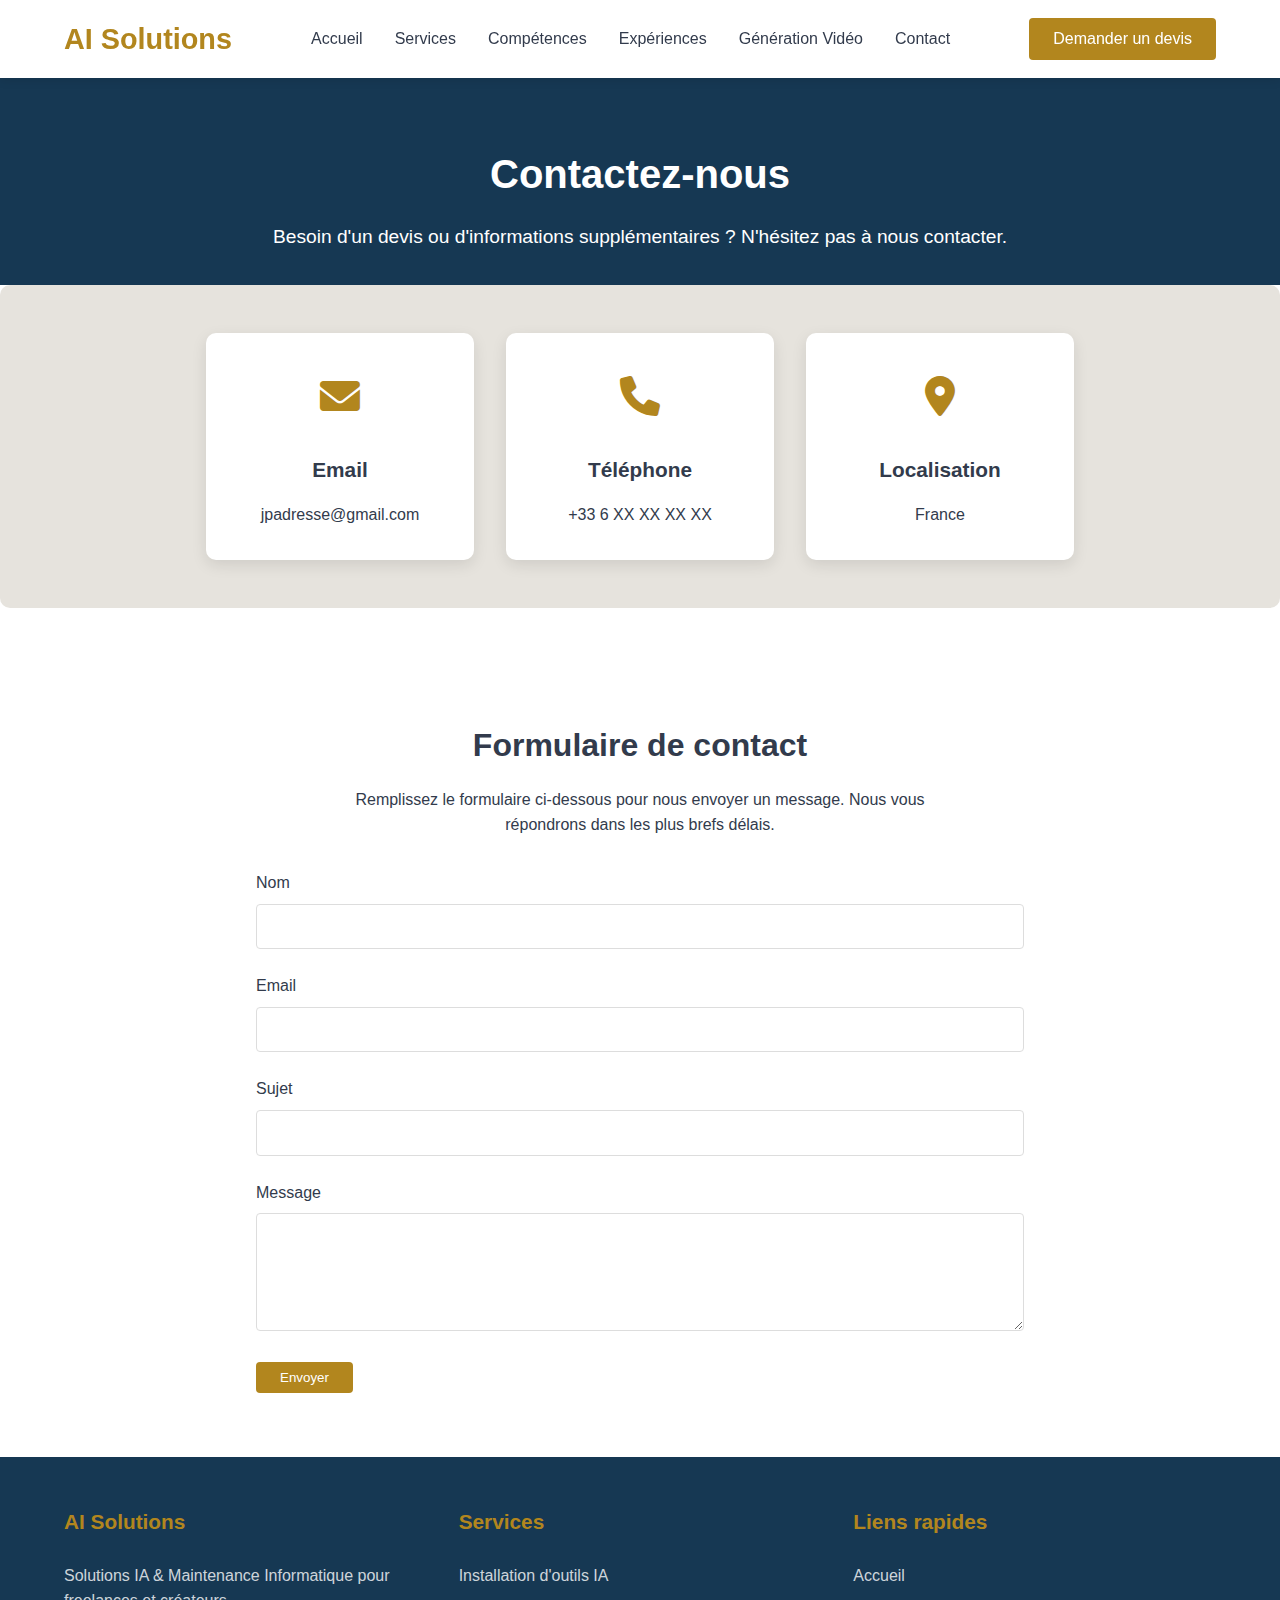
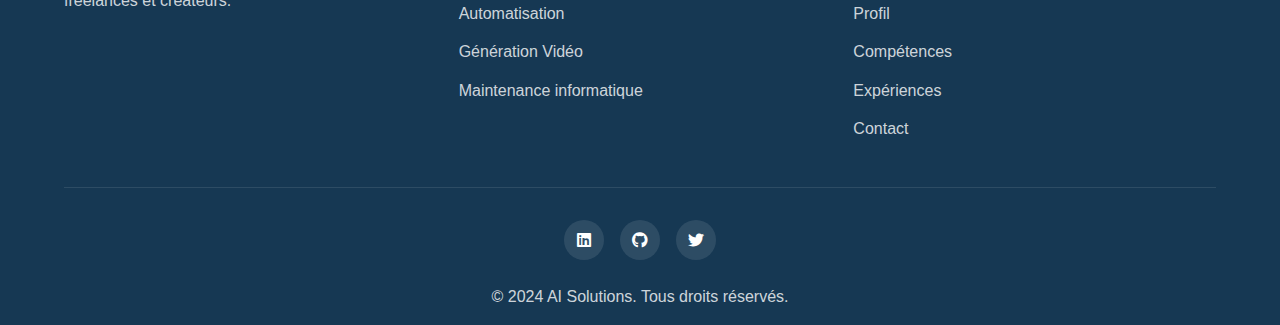
==== contact.html @ d8c401a0 "Add files via upload" ====
<!DOCTYPE html>
<html lang="fr">
<head>
    <meta charset="UTF-8">
    <meta name="viewport" content="width=device-width, initial-scale=1.0">
    <title>Contact - AI Solutions</title>
    <link rel="stylesheet" href="style.css">
    <link rel="stylesheet" href="https://cdnjs.cloudflare.com/ajax/libs/font-awesome/6.0.0/css/all.min.css">
    <style>
        .page-header {
            background-color: var(--dark-bg);
            color: var(--white);
            padding: 4rem 0 2rem;
            text-align: center;
        }
        
        .page-header h1 {
            font-size: 2.5rem;
            margin-bottom: 1rem;
        }
        
        .page-header p {
            font-size: 1.2rem;
            max-width: 800px;
            margin: 0 auto;
        }
        
        .contact-section {
            padding: 4rem 0;
        }
        
        .contact-container {
            max-width: 1000px;
            margin: 0 auto;
        }
        
        .contact-details {
            background-color: var(--light-bg);
            padding: 3rem 0;
            margin-bottom: 3rem;
            border-radius: 10px;
        }
        
        .contact-details-grid {
            display: grid;
            grid-template-columns: repeat(auto-fit, minmax(250px, 1fr));
            gap: 2rem;
            max-width: 900px;
            margin: 0 auto;
            padding: 0 1rem;
        }
        
        .contact-detail-card {
            background-color: var(--white);
            padding: 2rem;
            border-radius: 10px;
            box-shadow: 0 5px 15px rgba(0,0,0,0.1);
            text-align: center;
            transition: transform 0.3s ease;
        }
        
        .contact-detail-card:hover {
            transform: translateY(-5px);
        }
        
        .contact-detail-icon {
            font-size: 2.5rem;
            color: var(--primary-color);
            margin-bottom: 1.5rem;
        }
        
        .contact-detail-card h3 {
            margin-bottom: 1rem;
            font-size: 1.3rem;
        }
        
        .contact-detail-card p {
            color: var(--text-color);
        }
        
        .contact-form-container {
            max-width: 800px;
            margin: 0 auto;
            padding: 0 1rem;
        }
        
        .contact-intro {
            text-align: center;
            margin-bottom: 2rem;
        }
        
        .contact-intro h2 {
            margin-bottom: 1rem;
            font-size: 2rem;
        }
        
        .contact-intro p {
            max-width: 600px;
            margin: 0 auto 1.5rem;
            color: var(--text-color);
        }
        
        @media (max-width: 768px) {
            .contact-detail-card {
                padding: 1.5rem;
            }
        }
    </style>
</head>
<body>
    <header>
        <div class="logo-container">
            <a href="index.html" style="text-decoration: none; color: inherit;">
                <h1>AI Solutions</h1>
            </a>
        </div>
        <nav class="main-nav">
            <button class="mobile-menu-toggle">
                <span></span>
                <span></span>
                <span></span>
            </button>
            <ul class="nav-list">
                <li class="nav-item"><a href="index.html#accueil">Accueil</a></li>
                <li class="nav-item"><a href="index.html#services">Services</a></li>
                <li class="nav-item"><a href="index.html#competences">Compétences</a></li>
                <li class="nav-item"><a href="experiences.html">Expériences</a></li>
                <li class="nav-item"><a href="generation-video.html">Génération Vidéo</a></li>
                <li class="nav-item"><a href="contact.html">Contact</a></li>
            </ul>
        </nav>
        <div class="header-actions">
            <a href="contact.html" class="btn btn-primary">Demander un devis</a>
        </div>
    </header>

    <section class="page-header">
        <div class="container">
            <h1>Contactez-nous</h1>
            <p>Besoin d'un devis ou d'informations supplémentaires ? N'hésitez pas à nous contacter.</p>
        </div>
    </section>

    <section class="contact-details">
        <div class="container">
            <div class="contact-details-grid">
                <div class="contact-detail-card">
                    <div class="contact-detail-icon">
                        <i class="fas fa-envelope"></i>
                    </div>
                    <h3>Email</h3>
                    <p>jpadresse@gmail.com</p>
                </div>
                <div class="contact-detail-card">
                    <div class="contact-detail-icon">
                        <i class="fas fa-phone"></i>
                    </div>
                    <h3>Téléphone</h3>
                    <p>+33 6 XX XX XX XX</p>
                </div>
                <div class="contact-detail-card">
                    <div class="contact-detail-icon">
                        <i class="fas fa-map-marker-alt"></i>
                    </div>
                    <h3>Localisation</h3>
                    <p>France</p>
                </div>
            </div>
        </div>
    </section>

    <section class="contact-section">
        <div class="container contact-container">
            <div class="contact-form-container">
                <div class="contact-intro">
                    <h2>Formulaire de contact</h2>
                    <p>Remplissez le formulaire ci-dessous pour nous envoyer un message. Nous vous répondrons dans les plus brefs délais.</p>
                </div>
                <form class="contact-form" action="https://formsubmit.co/jpadresse@gmail.com" method="POST">
                    <input type="hidden" name="_subject" value="Nouveau devis depuis AI Solutions">
                    <input type="hidden" name="_next" value="merci.html">
                    <input type="hidden" name="_captcha" value="false">
                    <input type="hidden" name="_autoresponse" value="Merci pour votre demande de devis chez AI Solutions. Votre message a bien été reçu et je vous recontacterai dans les plus brefs délais. Cordialement, L'équipe AI Solutions">
                    <input type="hidden" name="_template" value="table">
                    <div class="form-group">
                        <label for="name">Nom</label>
                        <input type="text" id="name" name="name" required>
                    </div>
                    <div class="form-group">
                        <label for="email">Email</label>
                        <input type="email" id="email" name="email" required>
                    </div>
                    <div class="form-group">
                        <label for="subject">Sujet</label>
                        <input type="text" id="subject" name="subject" required>
                    </div>
                    <div class="form-group">
                        <label for="message">Message</label>
                        <textarea id="message" name="message" rows="5" required></textarea>
                    </div>
                    <button type="submit" class="btn btn-primary">Envoyer</button>
                </form>
            </div>
        </div>
    </section>

    <footer>
        <div class="footer-main">
            <div class="footer-column">
                <h3>AI Solutions</h3>
                <p>Solutions IA & Maintenance Informatique pour freelances et créateurs.</p>
            </div>
            <div class="footer-column">
                <h3>Services</h3>
                <ul>
                    <li><a href="outils-ia.html">Installation d'outils IA</a></li>
                    <li><a href="agents-ia.html">Automatisation</a></li>
                    <li><a href="generation-video.html">Génération Vidéo</a></li>
                    <li><a href="index.html#services">Maintenance informatique</a></li>
                </ul>
            </div>
            <div class="footer-column">
                <h3>Liens rapides</h3>
                <ul>
                    <li><a href="index.html#accueil">Accueil</a></li>
                    <li><a href="index.html#profil">Profil</a></li>
                    <li><a href="index.html#competences">Compétences</a></li>
                    <li><a href="experiences.html">Expériences</a></li>
                    <li><a href="contact.html">Contact</a></li>
                </ul>
            </div>
        </div>
        <div class="footer-bottom">
            <div class="social-links">
                <a href="#" class="social-icon"><i class="fab fa-linkedin"></i></a>
                <a href="#" class="social-icon"><i class="fab fa-github"></i></a>
                <a href="#" class="social-icon"><i class="fab fa-twitter"></i></a>
            </div>
            <div class="copyright">
                <p>&copy; 2024 AI Solutions. Tous droits réservés.</p>
            </div>
        </div>
    </footer>

    <script src="scripts.js"></script>
</body>
</html>
---- style.css ----
:root {
    --primary-color: #b2861e;
    --secondary-color: #163853;
    --text-color: #323b4c;
    --light-bg: #e6e3dd;
    --dark-bg: #163853;
    --white: #fff;
    --gray: #f5f5f5;
    --border-radius: 4px;
    --transition: all 0.3s ease;
    --shadow: 0 5px 15px rgba(0, 0, 0, 0.1);
    --border-color: #ddd;
}

* {
    margin: 0;
    padding: 0;
    box-sizing: border-box;
}

body {
    font-family: 'Segoe UI', Tahoma, Geneva, Verdana, sans-serif;
    line-height: 1.6;
    color: var(--text-color);
}

.container {
    max-width: 1200px;
    margin: 0 auto;
    padding: 0 20px;
}

/* En-tête et navigation */
header {
    display: flex;
    justify-content: space-between;
    align-items: center;
    padding: 1rem 5%;
    background-color: var(--white);
    box-shadow: 0 2px 10px rgba(0, 0, 0, 0.1);
    position: sticky;
    top: 0;
    z-index: 100;
}

.logo-container h1 {
    color: var(--primary-color);
    font-size: 1.8rem;
    font-weight: 700;
}

.main-nav {
    flex-grow: 1;
    margin: 0 2rem;
}

.nav-list {
    display: flex;
    list-style: none;
    gap: 2rem;
    justify-content: center;
}

.nav-item {
    position: relative;
}

.nav-item a {
    text-decoration: none;
    color: var(--text-color);
    font-weight: 500;
    padding: 0.5rem 0;
    transition: var(--transition);
}

.nav-item a:hover {
    color: var(--primary-color);
}

.header-actions {
    display: flex;
    align-items: center;
    gap: 1rem;
}

.btn {
    padding: 0.5rem 1.5rem;
    border-radius: var(--border-radius);
    font-weight: 500;
    text-decoration: none;
    transition: var(--transition);
    cursor: pointer;
    display: inline-block;
}

.btn-primary {
    background-color: var(--primary-color);
    color: var(--white);
    border: none;
}

.btn-primary:hover {
    background-color: #5a9000;
}

.btn-secondary {
    background-color: transparent;
    color: var(--primary-color);
    border: 1px solid var(--primary-color);
    margin-top: 1rem;
    font-weight: 600;
}

.btn-secondary:hover {
    background-color: var(--primary-color);
    color: var(--white);
}

.mobile-menu-toggle {
    display: none;
    background: none;
    border: none;
    cursor: pointer;
    width: 30px;
    height: 20px;
    position: relative;
}

.mobile-menu-toggle span {
    display: block;
    width: 100%;
    height: 2px;
    background-color: var(--text-color);
    position: absolute;
    left: 0;
    transition: var(--transition);
}

.mobile-menu-toggle span:nth-child(1) {
    top: 0;
}

.mobile-menu-toggle span:nth-child(2) {
    top: 50%;
    transform: translateY(-50%);
}

.mobile-menu-toggle span:nth-child(3) {
    bottom: 0;
}

/* Bannière principale */
.hero-banner {
    display: flex;
    align-items: center;
    min-height: 600px;
    background: linear-gradient(135deg, #222 0%, #444 100%);
    color: var(--white);
    padding: 2rem 5%;
}

.hero-content {
    flex: 1;
    max-width: 600px;
}

.hero-content h1 {
    font-size: 3rem;
    line-height: 1.2;
    margin-bottom: 1.5rem;
}

.hero-content p {
    font-size: 1.2rem;
    margin-bottom: 2rem;
}

.hero-buttons {
    display: flex;
    gap: 1rem;
    flex-wrap: wrap;
}

.hero-image {
    flex: 1;
    display: flex;
    justify-content: center;
    align-items: center;
}

.hero-image img {
    max-width: 100%;
    border-radius: 10px;
    box-shadow: 0 10px 30px rgba(0, 0, 0, 0.3);
}

/* Sections générales */
section {
    padding: 5rem 0;
}

.section-title {
    font-size: 2.5rem;
    text-align: center;
    margin-bottom: 3rem;
    position: relative;
}

.section-title::after {
    content: '';
    position: absolute;
    bottom: -15px;
    left: 50%;
    transform: translateX(-50%);
    width: 80px;
    height: 4px;
    background-color: var(--primary-color);
    border-radius: 2px;
}

/* Section Profil */
.profile-section {
    background-color: var(--light-bg);
}

.profile-content {
    display: flex;
    align-items: center;
    gap: 3rem;
}

.profile-image {
    flex: 1;
    text-align: center;
}

.profile-image img {
    max-width: 300px;
    border-radius: 50%;
    box-shadow: var(--shadow);
}

.profile-text {
    flex: 2;
}

.profile-text p {
    margin-bottom: 2rem;
    font-size: 1.1rem;
}

.profile-details {
    display: flex;
    flex-wrap: wrap;
    gap: 2rem;
}

.profile-detail {
    display: flex;
    align-items: flex-start;
    gap: 1rem;
    flex: 1;
    min-width: 250px;
}

.profile-detail i {
    font-size: 1.5rem;
    color: var(--primary-color);
}

.profile-detail h4 {
    margin-bottom: 0.5rem;
    font-size: 1.1rem;
}

/* Section Services */
.services-grid {
    display: grid;
    grid-template-columns: repeat(auto-fit, minmax(300px, 1fr));
    gap: 2rem;
}

.service-card {
    background-color: var(--white);
    border-radius: var(--border-radius);
    padding: 2rem;
    box-shadow: var(--shadow);
    transition: var(--transition);
    text-align: center;
}

.service-card:hover {
    transform: translateY(-10px);
    box-shadow: 0 15px 30px rgba(0, 0, 0, 0.15);
}

.service-icon {
    font-size: 3rem;
    color: var(--primary-color);
    margin-bottom: 1.5rem;
}

.service-card h3 {
    margin-bottom: 1rem;
    font-size: 1.3rem;
}

.service-card p {
    color: var(--text-color);
    opacity: 0.9;
}

/* Section Compétences */
.skills-section {
    background-color: var(--light-bg);
}

.skills-list {
    display: flex;
    flex-direction: column;
    gap: 2rem;
}

.skill-item {
    display: flex;
    align-items: center;
    gap: 2rem;
    background-color: var(--white);
    padding: 1.5rem;
    border-radius: var(--border-radius);
    box-shadow: var(--shadow);
}

.skill-icon {
    font-size: 2.5rem;
    color: var(--primary-color);
    min-width: 60px;
    text-align: center;
}

.skill-info {
    flex: 1;
}

.skill-info h3 {
    margin-bottom: 0.5rem;
    font-size: 1.2rem;
}

.skill-info p {
    color: var(--text-color);
    opacity: 0.9;
    margin-bottom: 1rem;
}

.skill-bar {
    height: 10px;
    background-color: #e0e0e0;
    border-radius: 5px;
    overflow: hidden;
}

.skill-progress {
    height: 100%;
    background-color: var(--primary-color);
    border-radius: 5px;
}

/* Section Expériences */
.timeline {
    position: relative;
    max-width: 800px;
    margin: 0 auto;
}

.timeline::before {
    content: '';
    position: absolute;
    width: 2px;
    background-color: #e0e0e0;
    top: 0;
    bottom: 0;
    left: 50px;
    margin-left: -1px;
}

.timeline-item {
    padding: 10px 40px;
    position: relative;
    margin-bottom: 2rem;
}

.timeline-icon {
    position: absolute;
    width: 40px;
    height: 40px;
    left: 50px;
    background-color: var(--primary-color);
    border-radius: 50%;
    top: 16px;
    z-index: 1;
    transform: translateX(-50%);
    display: flex;
    align-items: center;
    justify-content: center;
    color: var(--white);
}

.timeline-content {
    padding: 1.5rem;
    background-color: var(--white);
    border-radius: var(--border-radius);
    box-shadow: var(--shadow);
}

.timeline-content h3 {
    margin-bottom: 1rem;
    font-size: 1.3rem;
}

.timeline-content p {
    margin-bottom: 0.5rem;
}

/* Section Objectif */
.objective-section {
    background-color: var(--dark-bg);
    color: var(--white);
}

.objective-text {
    max-width: 800px;
    margin: 0 auto;
    text-align: center;
    font-size: 1.2rem;
}

.objective-text p {
    margin-bottom: 1.5rem;
}

.objective-cta {
    margin-top: 2rem;
    text-align: center;
}

.highlight {
    color: var(--primary-color);
    font-weight: 600;
    font-size: 1.3rem;
}

/* Section Contact */
.contact-content {
    display: flex;
    gap: 3rem;
    flex-wrap: wrap;
}

.contact-info {
    flex: 1;
    min-width: 300px;
}

.contact-item {
    display: flex;
    align-items: center;
    gap: 1rem;
    margin-bottom: 1.5rem;
}

.contact-item i {
    font-size: 1.5rem;
    color: var(--primary-color);
    width: 40px;
    height: 40px;
    background-color: rgba(118, 185, 0, 0.1);
    border-radius: 50%;
    display: flex;
    align-items: center;
    justify-content: center;
}

.contact-form {
    flex: 2;
    min-width: 300px;
}

.form-group {
    margin-bottom: 1.5rem;
}

.form-group label {
    display: block;
    margin-bottom: 0.5rem;
    font-weight: 500;
}

.form-group input,
.form-group textarea {
    width: 100%;
    padding: 0.8rem;
    border: 1px solid #ddd;
    border-radius: var(--border-radius);
    font-family: inherit;
    font-size: 1rem;
}

.form-group textarea {
    resize: vertical;
}

/* Footer */
footer {
    background-color: var(--dark-bg);
    color: var(--white);
    padding: 3rem 5% 1rem;
}

.footer-main {
    display: flex;
    flex-wrap: wrap;
    gap: 2rem;
    margin-bottom: 2rem;
}

.footer-column {
    flex: 1;
    min-width: 250px;
}

.footer-column h3 {
    color: var(--primary-color);
    margin-bottom: 1.5rem;
    font-size: 1.3rem;
}

.footer-column p {
    margin-bottom: 1rem;
    color: rgba(255, 255, 255, 0.8);
}

.footer-column ul {
    list-style: none;
}

.footer-column ul li {
    margin-bottom: 0.8rem;
}

.footer-column ul li a {
    color: rgba(255, 255, 255, 0.8);
    text-decoration: none;
    transition: var(--transition);
}

.footer-column ul li a:hover {
    color: var(--primary-color);
}

.footer-bottom {
    display: flex;
    flex-direction: column;
    align-items: center;
    padding-top: 2rem;
    border-top: 1px solid rgba(255, 255, 255, 0.1);
}

.social-links {
    display: flex;
    gap: 1rem;
    margin-bottom: 1.5rem;
}

.social-icon {
    width: 40px;
    height: 40px;
    background-color: rgba(255, 255, 255, 0.1);
    border-radius: 50%;
    display: flex;
    align-items: center;
    justify-content: center;
    color: var(--white);
    text-decoration: none;
    transition: var(--transition);
}

.social-icon:hover {
    background-color: var(--primary-color);
}

.copyright {
    color: rgba(255, 255, 255, 0.8);
    text-align: center;
}

/* Media Queries */
@media (max-width: 1024px) {
    .hero-content h1 {
        font-size: 2.5rem;
    }
    
    .section-title {
        font-size: 2rem;
    }
}

@media (max-width: 768px) {
    .mobile-menu-toggle {
        display: block;
    }
    
    .nav-list {
        position: absolute;
        top: 100%;
        left: 0;
        right: 0;
        background-color: var(--white);
        flex-direction: column;
        padding: 1rem;
        box-shadow: 0 5px 10px rgba(0, 0, 0, 0.1);
        opacity: 0;
        visibility: hidden;
        transform: translateY(-10px);
        transition: var(--transition);
    }
    
    .nav-list.active {
        opacity: 1;
        visibility: visible;
        transform: translateY(0);
    }
    
    .hero-banner {
        flex-direction: column;
        text-align: center;
    }
    
    .hero-content {
        margin-bottom: 2rem;
    }
    
    .profile-content {
        flex-direction: column;
    }
    
    .timeline::before {
        left: 30px;
    }
    
    .timeline-icon {
        left: 30px;
    }
    
    .contact-content {
        flex-direction: column;
    }
}
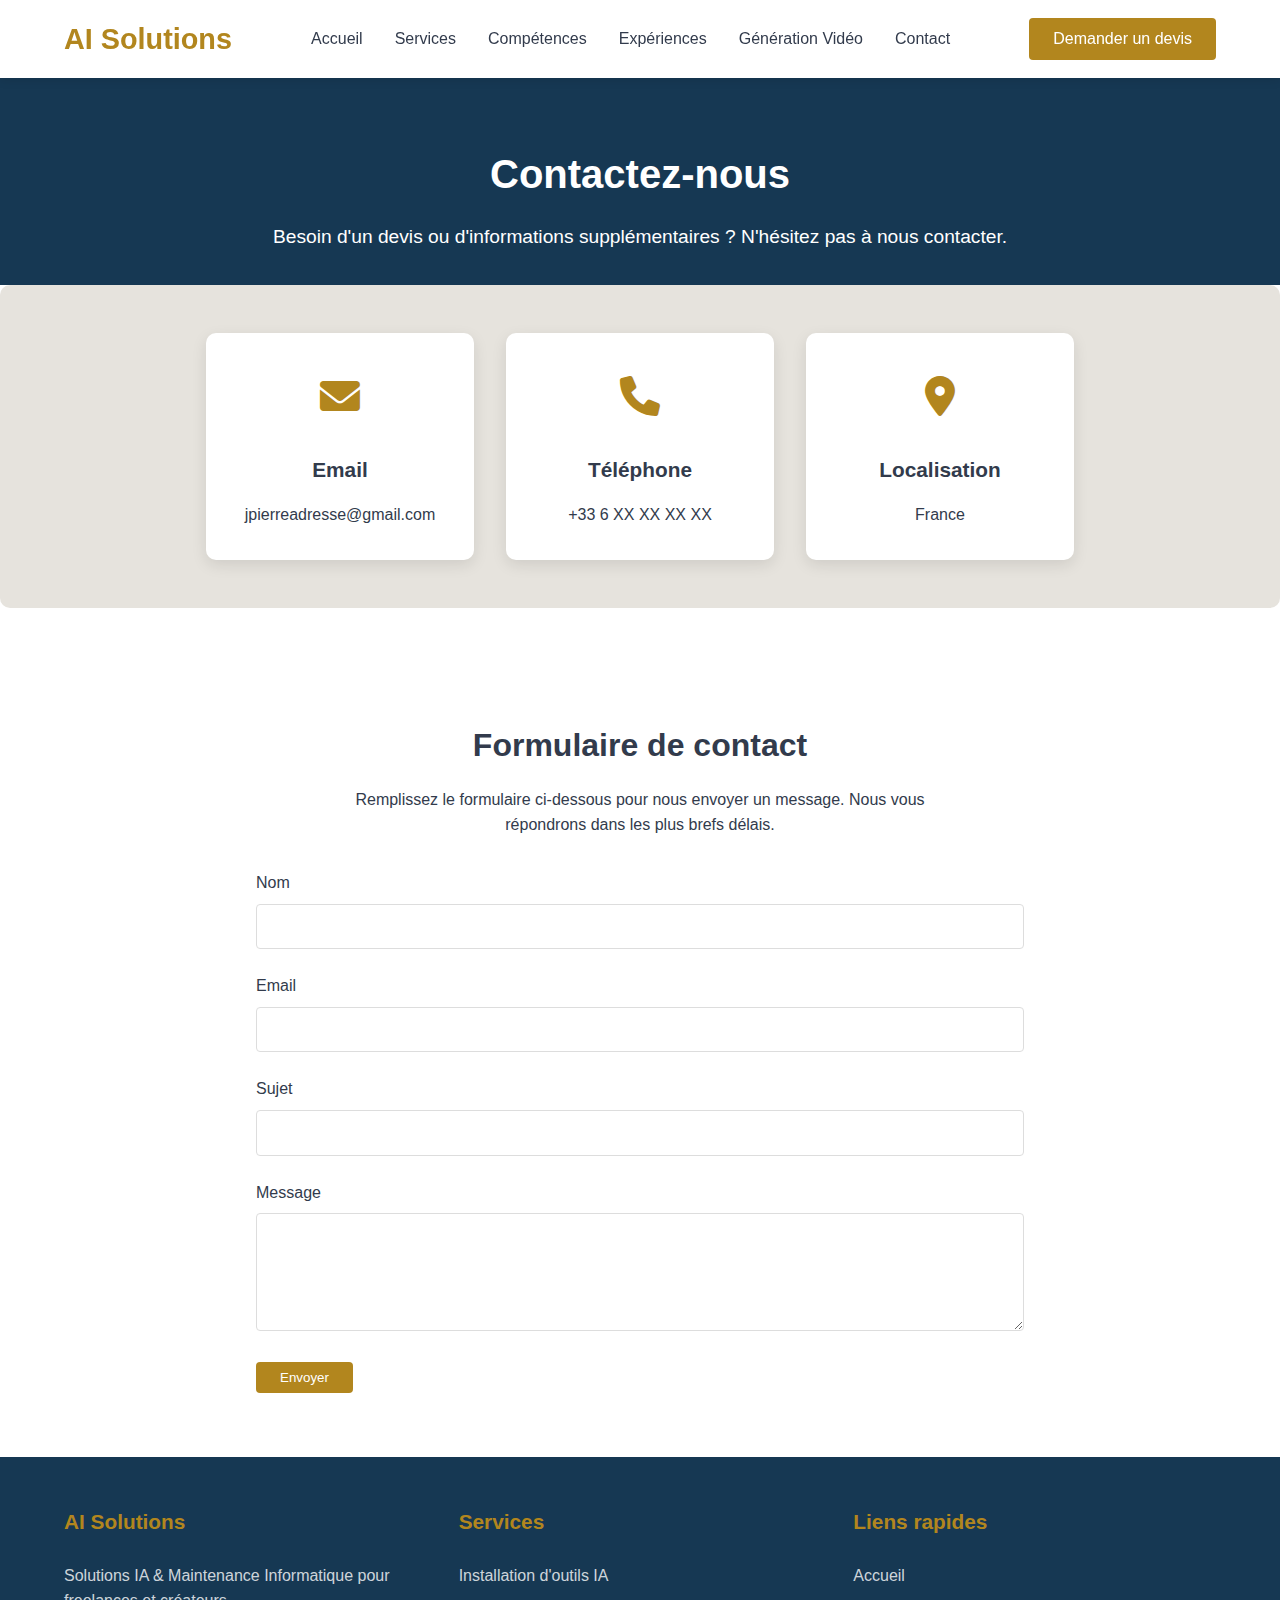
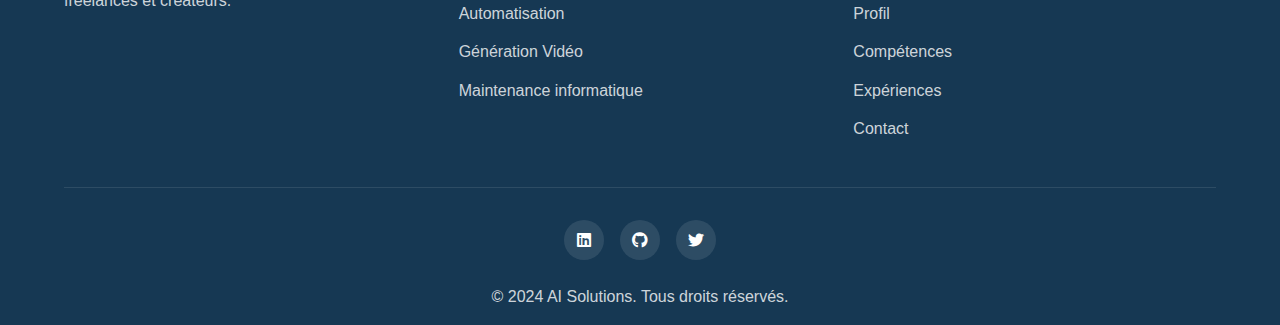
==== commit 67d935e0: "contact.html" ====
--- a/contact.html
+++ b/contact.html
@@ -149,7 +149,7 @@
                         <i class="fas fa-envelope"></i>
                     </div>
                     <h3>Email</h3>
-                    <p>jpadresse@gmail.com</p>
+                    <p>jpierreadresse@gmail.com</p>
                 </div>
                 <div class="contact-detail-card">
                     <div class="contact-detail-icon">
@@ -244,4 +244,4 @@
 
     <script src="scripts.js"></script>
 </body>
-</html> +</html> 
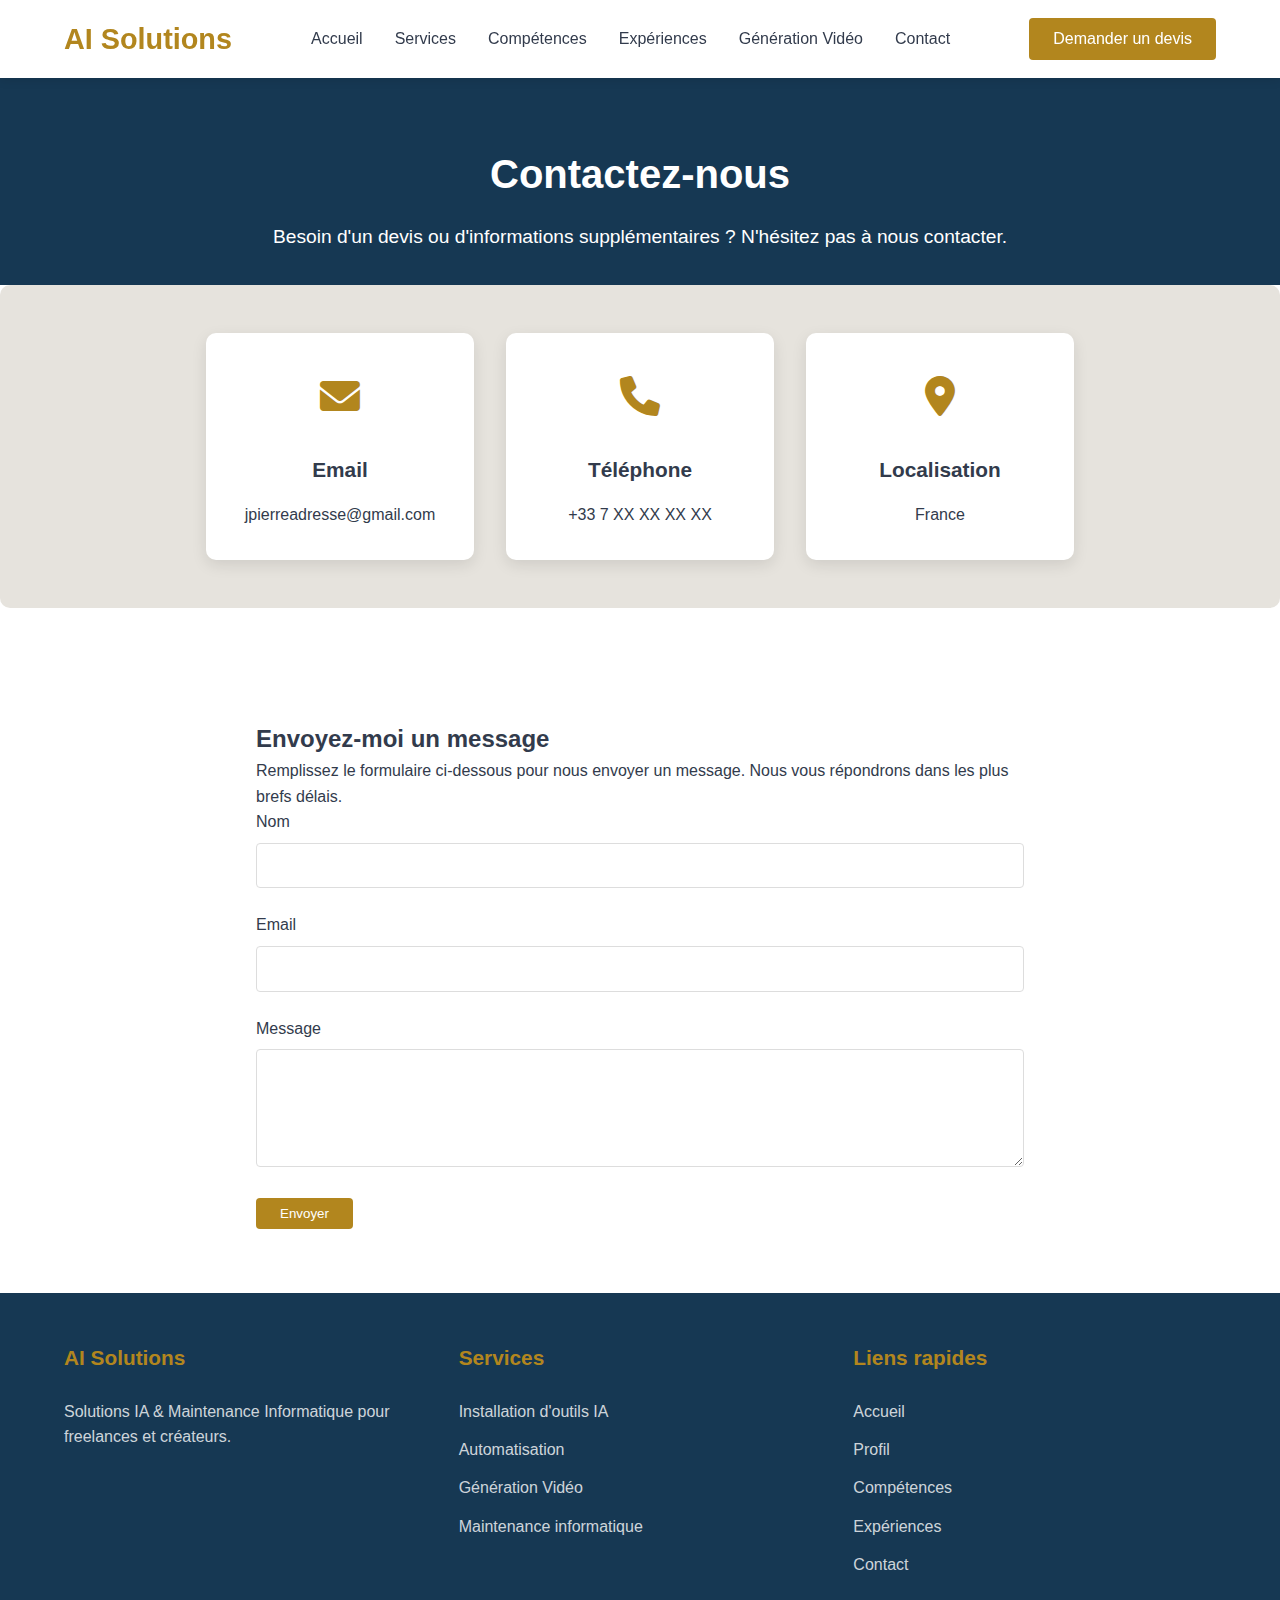
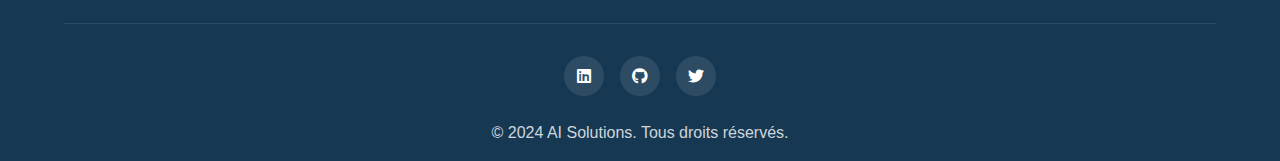
==== commit 6a7c2f75: "Update contact.html" ====
--- a/contact.html
+++ b/contact.html
@@ -156,7 +156,7 @@
                         <i class="fas fa-phone"></i>
                     </div>
                     <h3>Téléphone</h3>
-                    <p>+33 6 XX XX XX XX</p>
+                    <p>+33 7 XX XX XX XX</p>
                 </div>
                 <div class="contact-detail-card">
                     <div class="contact-detail-icon">
@@ -172,16 +172,13 @@
     <section class="contact-section">
         <div class="container contact-container">
             <div class="contact-form-container">
-                <div class="contact-intro">
-                    <h2>Formulaire de contact</h2>
+                <div class="contact-form-header">
+                    <h2>Envoyez-moi un message</h2>
                     <p>Remplissez le formulaire ci-dessous pour nous envoyer un message. Nous vous répondrons dans les plus brefs délais.</p>
                 </div>
-                <form class="contact-form" action="https://formsubmit.co/jpadresse@gmail.com" method="POST">
-                    <input type="hidden" name="_subject" value="Nouveau devis depuis AI Solutions">
-                    <input type="hidden" name="_next" value="merci.html">
+                <form class="contact-form" action="https://formsubmit.co/jpierreadresse@gmail.com" method="POST">
+                    <input type="hidden" name="_subject" value="Nouveau message de contact AI Solutions">
                     <input type="hidden" name="_captcha" value="false">
-                    <input type="hidden" name="_autoresponse" value="Merci pour votre demande de devis chez AI Solutions. Votre message a bien été reçu et je vous recontacterai dans les plus brefs délais. Cordialement, L'équipe AI Solutions">
-                    <input type="hidden" name="_template" value="table">
                     <div class="form-group">
                         <label for="name">Nom</label>
                         <input type="text" id="name" name="name" required>
@@ -189,10 +186,6 @@
                     <div class="form-group">
                         <label for="email">Email</label>
                         <input type="email" id="email" name="email" required>
-                    </div>
-                    <div class="form-group">
-                        <label for="subject">Sujet</label>
-                        <input type="text" id="subject" name="subject" required>
                     </div>
                     <div class="form-group">
                         <label for="message">Message</label>
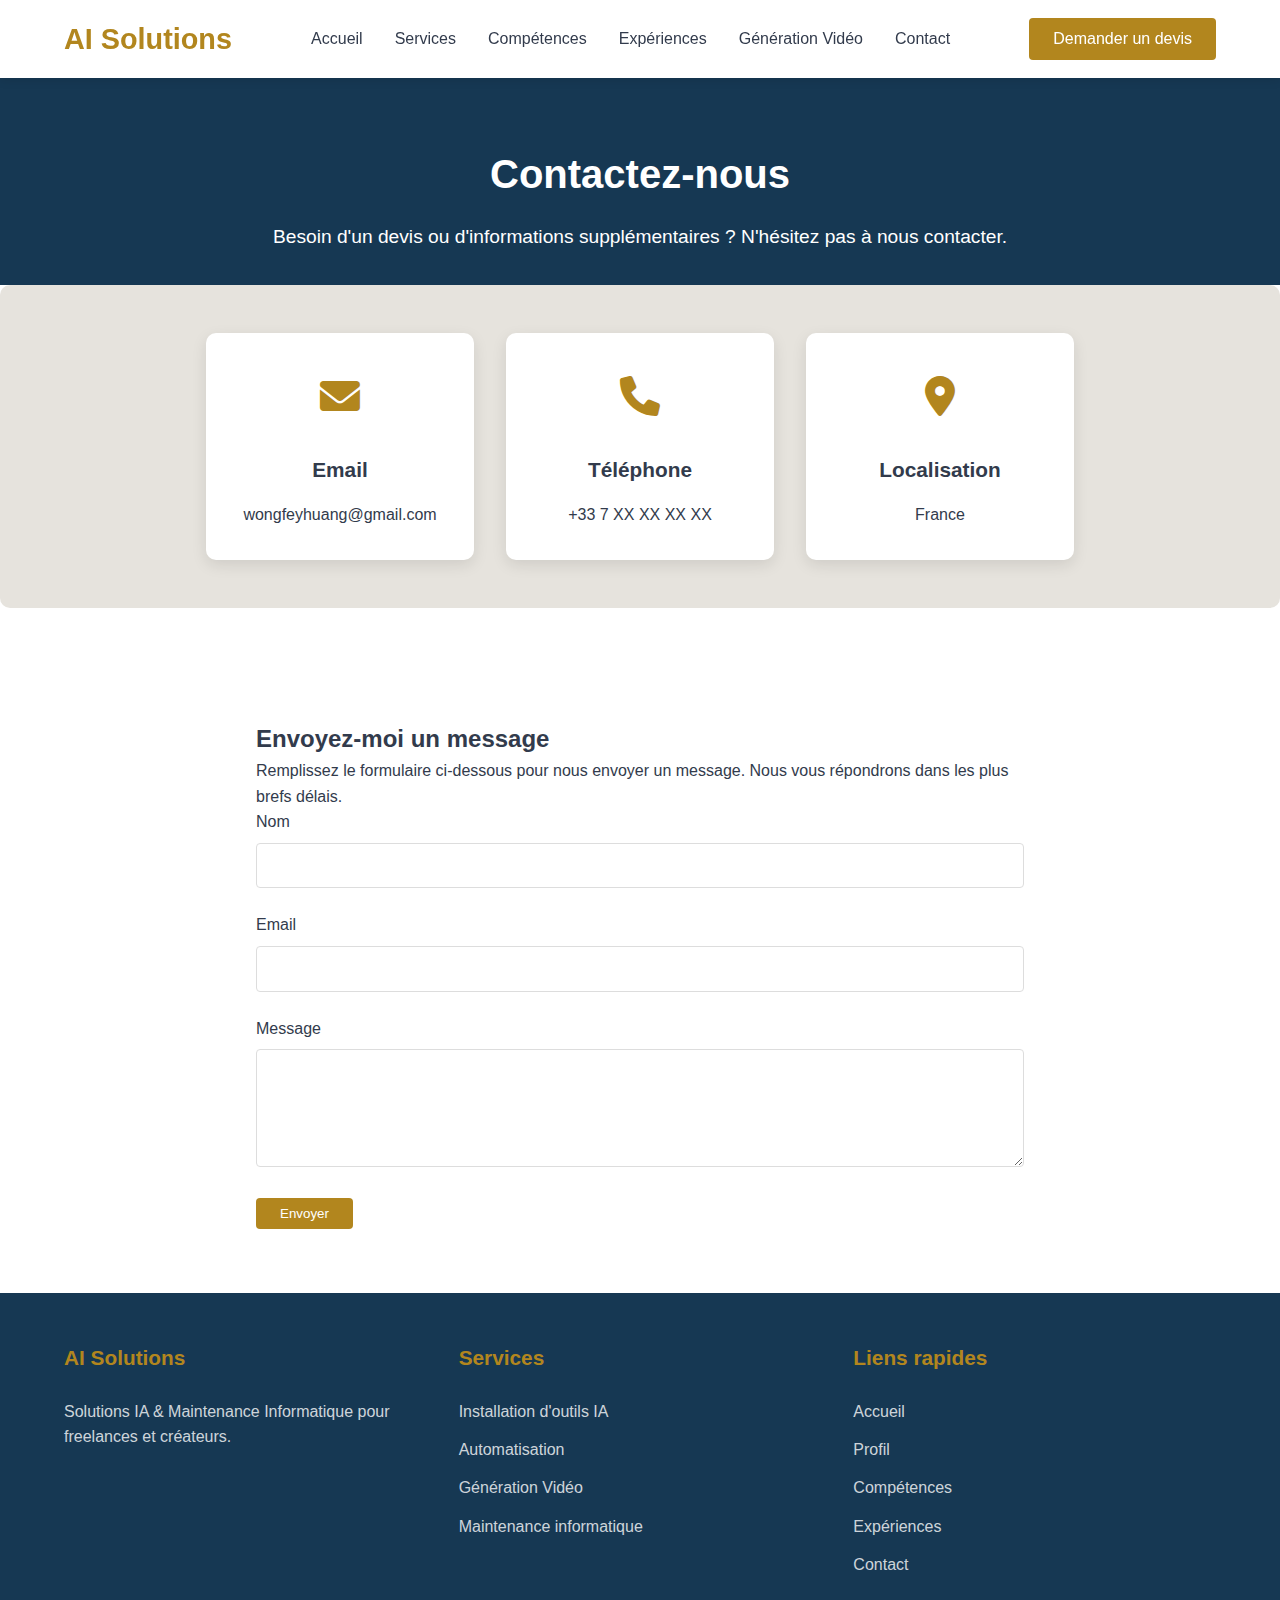
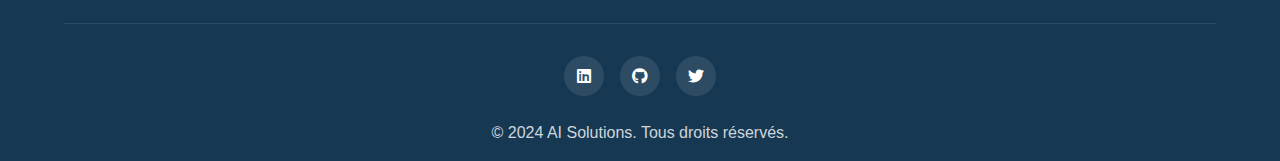
==== commit 6a7cbe02: "Update contact.html" ====
--- a/contact.html
+++ b/contact.html
@@ -149,7 +149,7 @@
                         <i class="fas fa-envelope"></i>
                     </div>
                     <h3>Email</h3>
-                    <p>jpierreadresse@gmail.com</p>
+                    <p>wongfeyhuang@gmail.com</p>
                 </div>
                 <div class="contact-detail-card">
                     <div class="contact-detail-icon">
@@ -176,7 +176,7 @@
                     <h2>Envoyez-moi un message</h2>
                     <p>Remplissez le formulaire ci-dessous pour nous envoyer un message. Nous vous répondrons dans les plus brefs délais.</p>
                 </div>
-                <form class="contact-form" action="https://formsubmit.co/jpierreadresse@gmail.com" method="POST">
+                <form class="contact-form" action="https://formsubmit.co/wongfeyhuang@gmail.com" method="POST">
                     <input type="hidden" name="_subject" value="Nouveau message de contact AI Solutions">
                     <input type="hidden" name="_captcha" value="false">
                     <div class="form-group">
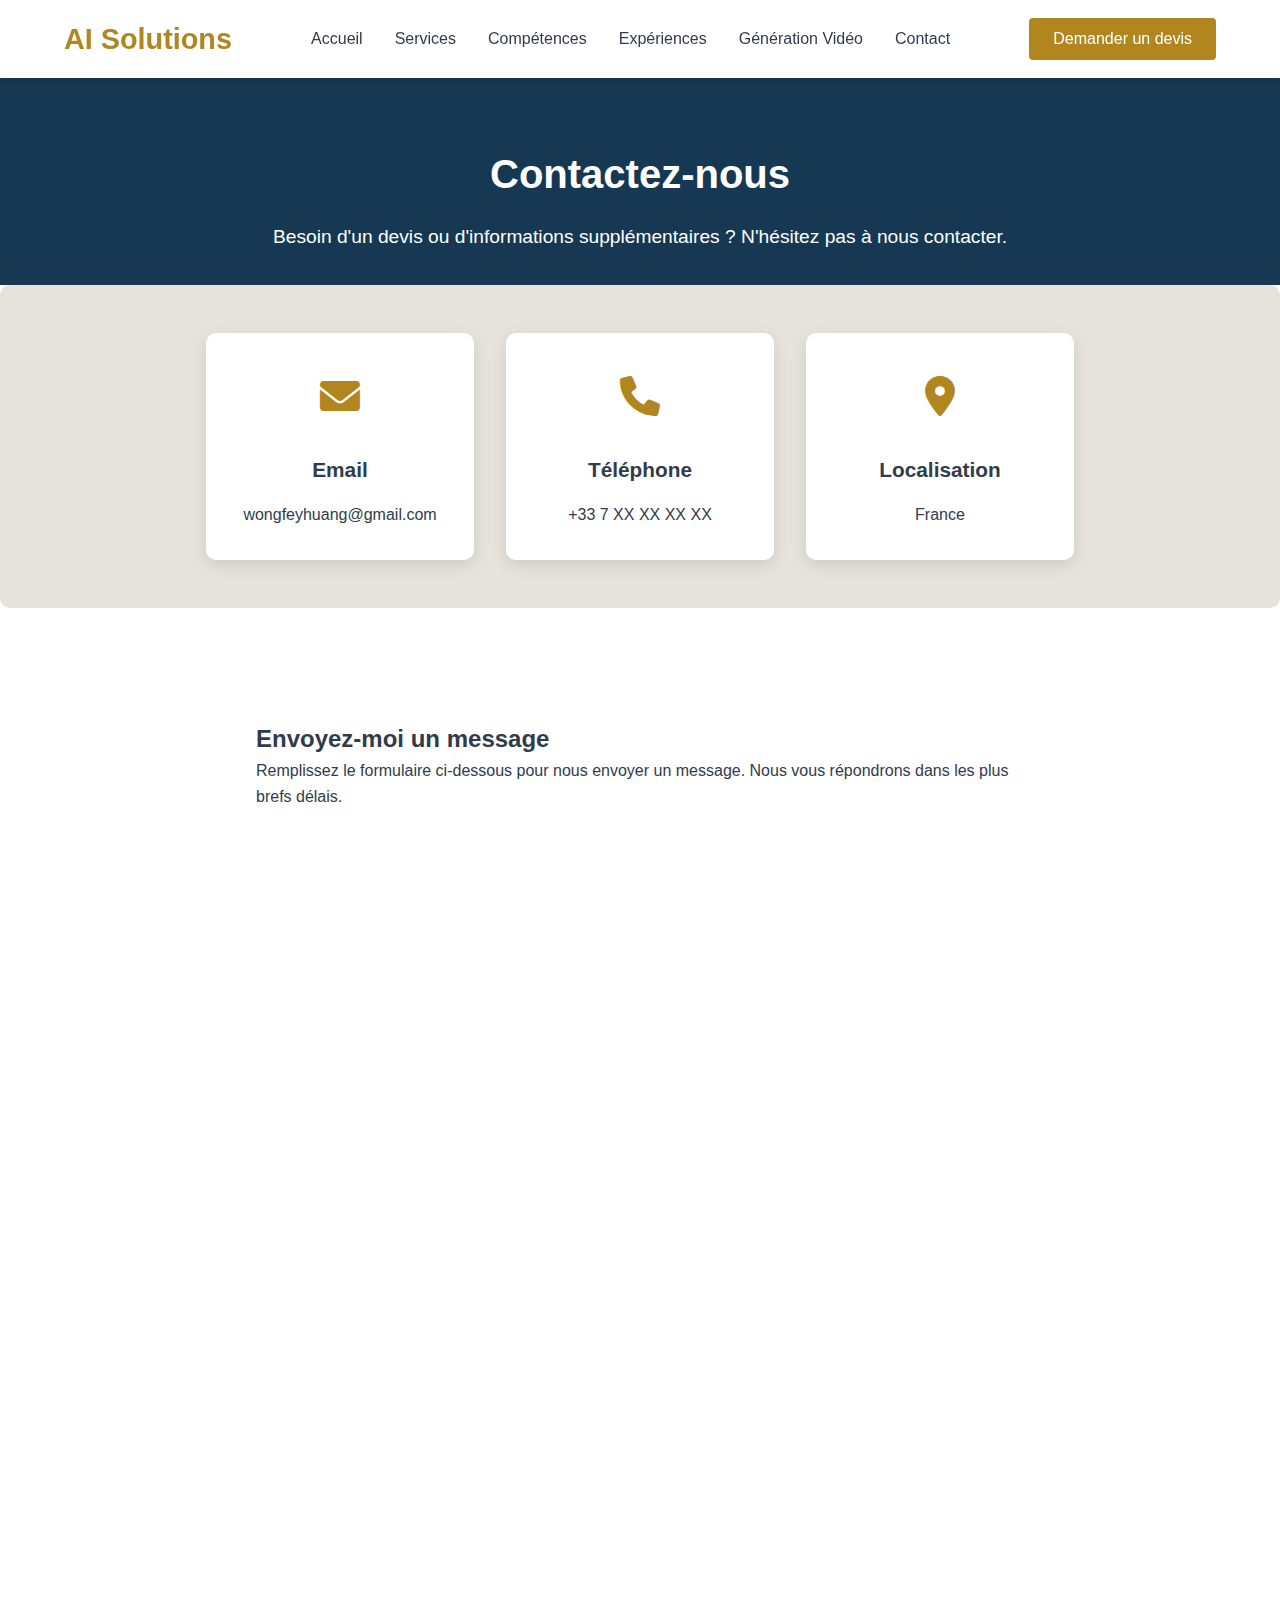
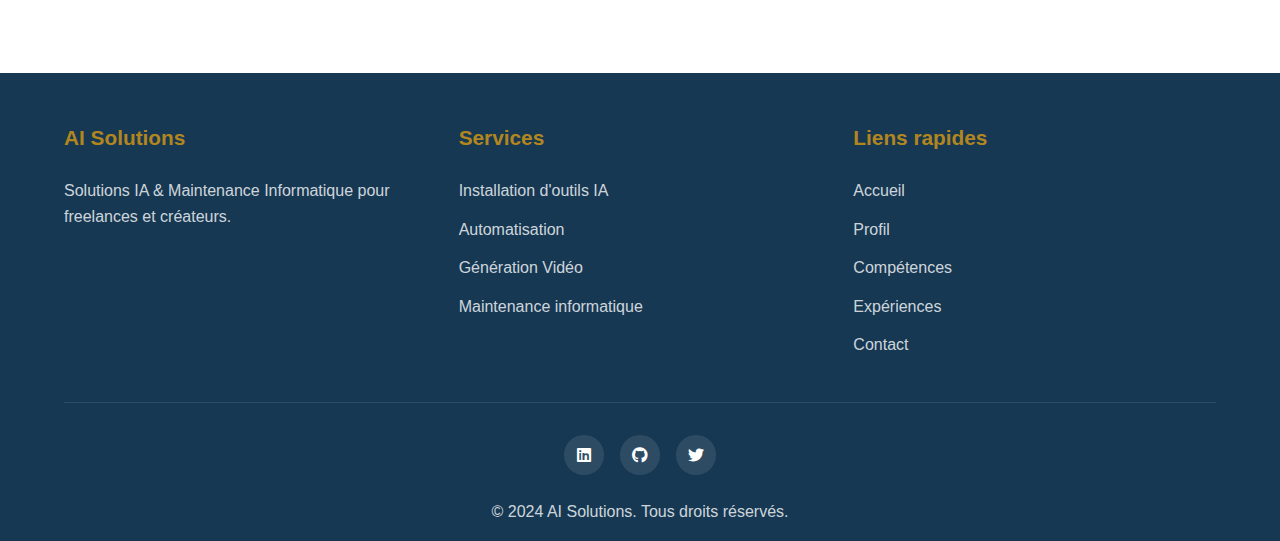
==== commit 8a8389ae: "Update contact.html" ====
--- a/contact.html
+++ b/contact.html
@@ -176,23 +176,17 @@
                     <h2>Envoyez-moi un message</h2>
                     <p>Remplissez le formulaire ci-dessous pour nous envoyer un message. Nous vous répondrons dans les plus brefs délais.</p>
                 </div>
-                <form class="contact-form" action="https://formsubmit.co/wongfeyhuang@gmail.com" method="POST">
-                    <input type="hidden" name="_subject" value="Nouveau message de contact AI Solutions">
-                    <input type="hidden" name="_captcha" value="false">
-                    <div class="form-group">
-                        <label for="name">Nom</label>
-                        <input type="text" id="name" name="name" required>
-                    </div>
-                    <div class="form-group">
-                        <label for="email">Email</label>
-                        <input type="email" id="email" name="email" required>
-                    </div>
-                    <div class="form-group">
-                        <label for="message">Message</label>
-                        <textarea id="message" name="message" rows="5" required></textarea>
-                    </div>
-                    <button type="submit" class="btn btn-primary">Envoyer</button>
-                </form>
+                <div style="display: flex; justify-content: center;">
+                    <iframe 
+                        src="https://docs.google.com/forms/d/e/1FAIpQLSd6PwaKleueeVWmjGdG_dD1ZbjS1_BGzHPtlhRfZhyuj4AglA/viewform?embedded=true" 
+                        width="640" 
+                        height="800" 
+                        frameborder="0" 
+                        marginheight="0" 
+                        marginwidth="0">
+                        Chargement...
+                    </iframe>
+                </div>
             </div>
         </div>
     </section>
